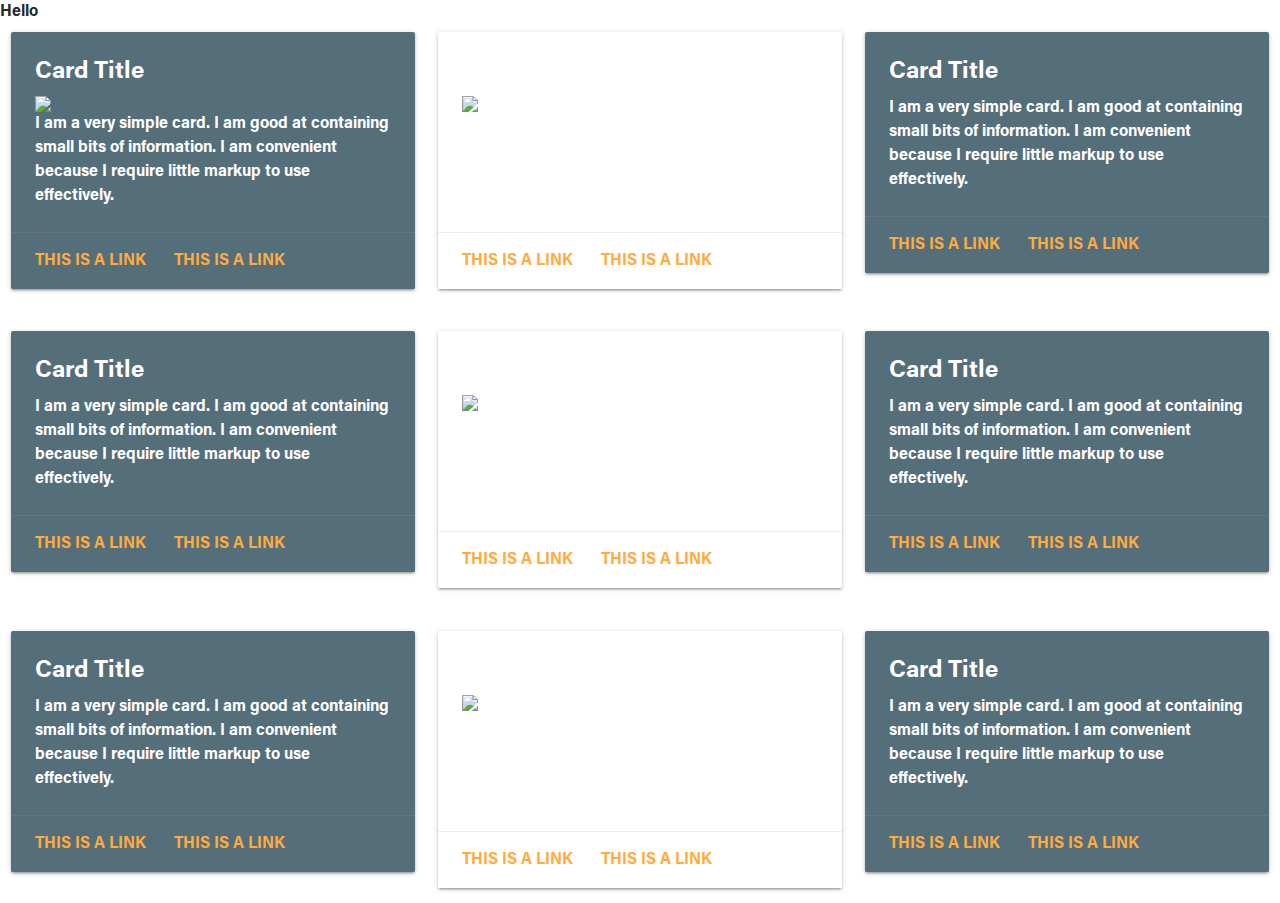
==== sponsership.html @ 3b0e9198 "add card" ====
<html>

<head>
    <title>Camber Racing - Sponerships</title>
    <link href="res/styles/globals.css" rel="stylesheet">
    <link href="res/styles/sponsership.css" rel="stylesheet">
    <meta name="viewport" content="width=device-width, initial-scale=1.0">
    <!-- Compiled and minified CSS -->
    <link rel="stylesheet" href="https://cdnjs.cloudflare.com/ajax/libs/materialize/1.0.0/css/materialize.min.css">

    <!-- Compiled and minified JavaScript -->
    <script src="https://cdnjs.cloudflare.com/ajax/libs/materialize/1.0.0/js/materialize.min.js"></script>
</head>

<body>
    <p class="text-center">Hello</p>
    <div class="row">
        <div class="col s12 m4">
            <div class="card blue-grey darken-1">
                <div class="card-content white-text">
                    <span class="card-title">Card Title</span>
                    <img src="sfdfsff" />
                    <p>I am a very simple card. I am good at containing small bits of information. I am convenient because I require little markup to use effectively.</p>
                </div>
                <div class="card-action">
                    <a href="#">This is a link</a>
                    <a href="#">This is a link</a>
                </div>
            </div>
        </div>
        <div class="col s12 m4">
            <div class="card darken-1" id="my-card">
                <div class="card-content white-text">
                    <span class="card-title">Card Title</span>
                    <img src="sfdfsff" />
                    <p>I am a very simple card. I am good at containing small bits of information. I am convenient because I require little markup to use effectively.</p>
                </div>
                <div class="card-action">
                    <a href="#">This is a link</a>
                    <a href="#">This is a link</a>
                </div>
            </div>
        </div>
        <div class="col s12 m4">
            <div class="card blue-grey darken-1">
                <div class="card-content white-text">
                    <span class="card-title">Card Title</span>
                    <p>I am a very simple card. I am good at containing small bits of information. I am convenient because I require little markup to use effectively.</p>
                </div>
                <div class="card-action">
                    <a href="#">This is a link</a>
                    <a href="#">This is a link</a>
                </div>
            </div>
        </div>
    </div>
    <div class="row">
        <div class="col s12 m4">
            <div class="card blue-grey darken-1">
                <div class="card-content white-text">
                    <span class="card-title">Card Title</span>

                    <p>I am a very simple card. I am good at containing small bits of information. I am convenient because I require little markup to use effectively.</p>
                </div>
                <div class="card-action">
                    <a href="#">This is a link</a>
                    <a href="#">This is a link</a>
                </div>
            </div>
        </div>
        <div class="col s12 m4">
            <div class="card darken-1" id="my-card">
                <div class="card-content white-text">
                    <span class="card-title">Card Title</span>
                    <img src="sfdfsff" />
                    <p>I am a very simple card. I am good at containing small bits of information. I am convenient because I require little markup to use effectively.</p>
                </div>
                <div class="card-action">
                    <a href="#">This is a link</a>
                    <a href="#">This is a link</a>
                </div>
            </div>
        </div>
        <div class="col s12 m4">
            <div class="card blue-grey darken-1">
                <div class="card-content white-text">
                    <span class="card-title">Card Title</span>
                    <p>I am a very simple card. I am good at containing small bits of information. I am convenient because I require little markup to use effectively.</p>
                </div>
                <div class="card-action">
                    <a href="#">This is a link</a>
                    <a href="#">This is a link</a>
                </div>
            </div>
        </div>
    </div>
    <div class="row">
        <div class="col s12 m4">
            <div class="card blue-grey darken-1">
                <div class="card-content white-text">
                    <span class="card-title">Card Title</span>

                    <p>I am a very simple card. I am good at containing small bits of information. I am convenient because I require little markup to use effectively.</p>
                </div>
                <div class="card-action">
                    <a href="#">This is a link</a>
                    <a href="#">This is a link</a>
                </div>
            </div>
        </div>
        <div class="col s12 m4">
            <div class="card darken-1" id="my-card">
                <div class="card-content white-text">
                    <span class="card-title">Card Title</span>
                    <img src="sfdfsff" />
                    <p>I am a very simple card. I am good at containing small bits of information. I am convenient because I require little markup to use effectively.</p>
                </div>
                <div class="card-action">
                    <a href="#">This is a link</a>
                    <a href="#">This is a link</a>
                </div>
            </div>
        </div>
        <div class="col s12 m4">
            <div class="card blue-grey darken-1">
                <div class="card-content white-text">
                    <span class="card-title">Card Title</span>
                    <p>I am a very simple card. I am good at containing small bits of information. I am convenient because I require little markup to use effectively.</p>
                </div>
                <div class="card-action">
                    <a href="#">This is a link</a>
                    <a href="#">This is a link</a>
                </div>
            </div>
        </div>
    </div>
</body>

</html>
---- res/styles/globals.css ----
@font-face {
  font-family: "Acumin";
  src: url("../../fonts/Acumin-BdPro.otf");
  font-weight: normal;
  font-style: normal;
}

@font-face {
  font-family: "OpenSans";
  src: url("../../fonts/OpenSans-Regular.ttf");
  font-weight: normal;
  font-style: normal;
}

:root {
  --primary-color: #0078ff;
  --secondary-color: #07254f;
  --background-color: #f3f5f8;
}

* {
  margin: 0;
  padding: 0;
  box-sizing: border-box;
}

html,
body {
  height: 100%;
}

body {
  font-size: 16px;
  font-family: "Acumin", sans-serif;
  text-rendering: optimizeLegibility;
}

/*Example use of var colors

  h1 {
    color: var(--primary-color);
  }

*/
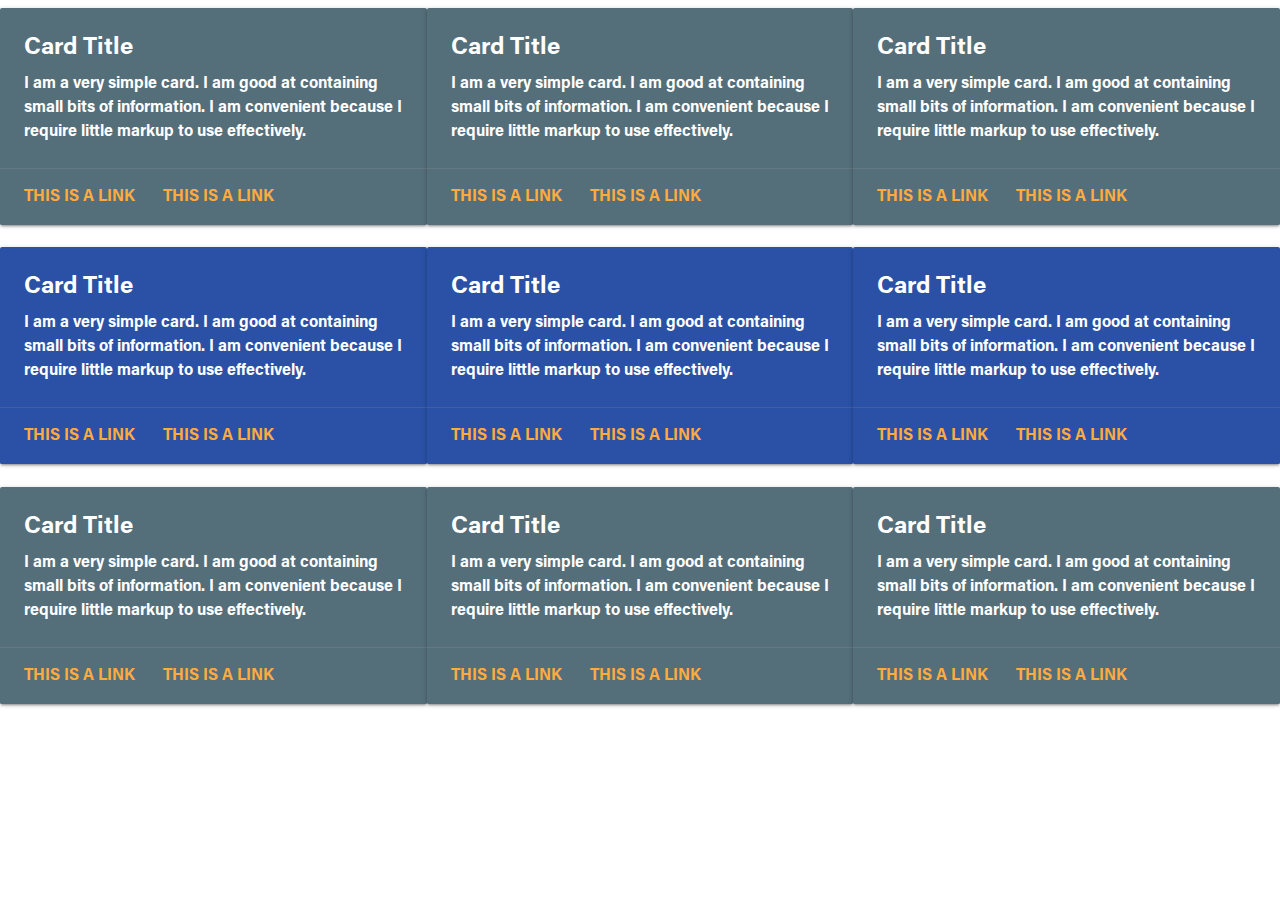
==== commit 57f83fe5: "no padding" ====
--- a/sponsership.html
+++ b/sponsership.html
@@ -13,13 +13,11 @@
 </head>
 
 <body>
-    <p class="text-center">Hello</p>
-    <div class="row">
-        <div class="col s12 m4">
+    <div class="row" id="margin">
+        <div class="col s12 m4" id="margin">
             <div class="card blue-grey darken-1">
                 <div class="card-content white-text">
                     <span class="card-title">Card Title</span>
-                    <img src="sfdfsff" />
                     <p>I am a very simple card. I am good at containing small bits of information. I am convenient because I require little markup to use effectively.</p>
                 </div>
                 <div class="card-action">
@@ -28,11 +26,10 @@
                 </div>
             </div>
         </div>
-        <div class="col s12 m4">
-            <div class="card darken-1" id="my-card">
+        <div class="col s12 m4" id="margin">
+            <div class="card blue-grey darken-1" >
                 <div class="card-content white-text">
                     <span class="card-title">Card Title</span>
-                    <img src="sfdfsff" />
                     <p>I am a very simple card. I am good at containing small bits of information. I am convenient because I require little markup to use effectively.</p>
                 </div>
                 <div class="card-action">
@@ -41,7 +38,7 @@
                 </div>
             </div>
         </div>
-        <div class="col s12 m4">
+        <div class="col s12 m4" id="margin">
             <div class="card blue-grey darken-1">
                 <div class="card-content white-text">
                     <span class="card-title">Card Title</span>
@@ -54,8 +51,47 @@
             </div>
         </div>
     </div>
-    <div class="row">
-        <div class="col s12 m4">
+    <div class="row" id="margin">
+        <div class="col s12 m4" id="margin">
+                <div class="card darken-1" id="my-card">
+                <div class="card-content white-text">
+                    <span class="card-title">Card Title</span>
+
+                    <p>I am a very simple card. I am good at containing small bits of information. I am convenient because I require little markup to use effectively.</p>
+                </div>
+                <div class="card-action">
+                    <a href="#">This is a link</a>
+                    <a href="#">This is a link</a>
+                </div>
+            </div>
+        </div>
+        <div class="col s12 m4" id="margin">
+            <div class="card darken-1" id="my-card">
+                <div class="card-content white-text">
+                    <span class="card-title">Card Title</span>
+                    <p>I am a very simple card. I am good at containing small bits of information. I am convenient because I require little markup to use effectively.</p>
+                </div>
+                <div class="card-action">
+                    <a href="#">This is a link</a>
+                    <a href="#">This is a link</a>
+                </div>
+            </div>
+        </div>
+        <div class="col s12 m4" id="margin">
+            <div class="card darken-1" id="my-card">
+                <div class="card-content white-text">
+                    <span class="card-title">Card Title</span>
+                    <p>I am a very simple card. I am good at containing small bits of information. I am convenient because I require little markup to use effectively.</p>
+                </div>
+                <div class="card-action">
+                    <a href="#">This is a link</a>
+                    <a href="#">This is a link</a>
+                </div>
+            </div>
+        </div>
+    </div>
+    <div class="row" id="margin">
+            <div class="col s12 m4" id="margin">
             <div class="card blue-grey darken-1">
                 <div class="card-content white-text">
                     <span class="card-title">Card Title</span>
@@ -68,20 +104,7 @@
                 </div>
             </div>
         </div>
-        <div class="col s12 m4">
-            <div class="card darken-1" id="my-card">
-                <div class="card-content white-text">
-                    <span class="card-title">Card Title</span>
-                    <img src="sfdfsff" />
-                    <p>I am a very simple card. I am good at containing small bits of information. I am convenient because I require little markup to use effectively.</p>
-                </div>
-                <div class="card-action">
-                    <a href="#">This is a link</a>
-                    <a href="#">This is a link</a>
-                </div>
-            </div>
-        </div>
-        <div class="col s12 m4">
+        <div class="col s12 m4" id="margin">
             <div class="card blue-grey darken-1">
                 <div class="card-content white-text">
                     <span class="card-title">Card Title</span>
@@ -93,35 +116,7 @@
                 </div>
             </div>
         </div>
-    </div>
-    <div class="row">
-        <div class="col s12 m4">
-            <div class="card blue-grey darken-1">
-                <div class="card-content white-text">
-                    <span class="card-title">Card Title</span>
-
-                    <p>I am a very simple card. I am good at containing small bits of information. I am convenient because I require little markup to use effectively.</p>
-                </div>
-                <div class="card-action">
-                    <a href="#">This is a link</a>
-                    <a href="#">This is a link</a>
-                </div>
-            </div>
-        </div>
-        <div class="col s12 m4">
-            <div class="card darken-1" id="my-card">
-                <div class="card-content white-text">
-                    <span class="card-title">Card Title</span>
-                    <img src="sfdfsff" />
-                    <p>I am a very simple card. I am good at containing small bits of information. I am convenient because I require little markup to use effectively.</p>
-                </div>
-                <div class="card-action">
-                    <a href="#">This is a link</a>
-                    <a href="#">This is a link</a>
-                </div>
-            </div>
-        </div>
-        <div class="col s12 m4">
+        <div class="col s12 m4" id="margin">
             <div class="card blue-grey darken-1">
                 <div class="card-content white-text">
                     <span class="card-title">Card Title</span>
--- a/res/styles/sponsership.css
+++ b/res/styles/sponsership.css
@@ -0,0 +1,15 @@
+                .text-center {
+                    color: blue;
+                }
+                
+                .text-center2 {
+                    color: black;
+                }
+                
+                #my-card {
+                    background-color: rgb(42, 81, 165) !important;
+                }
+                #margin { 
+                    margin: 0 !important;
+                    padding: 0 !important; 
+                  }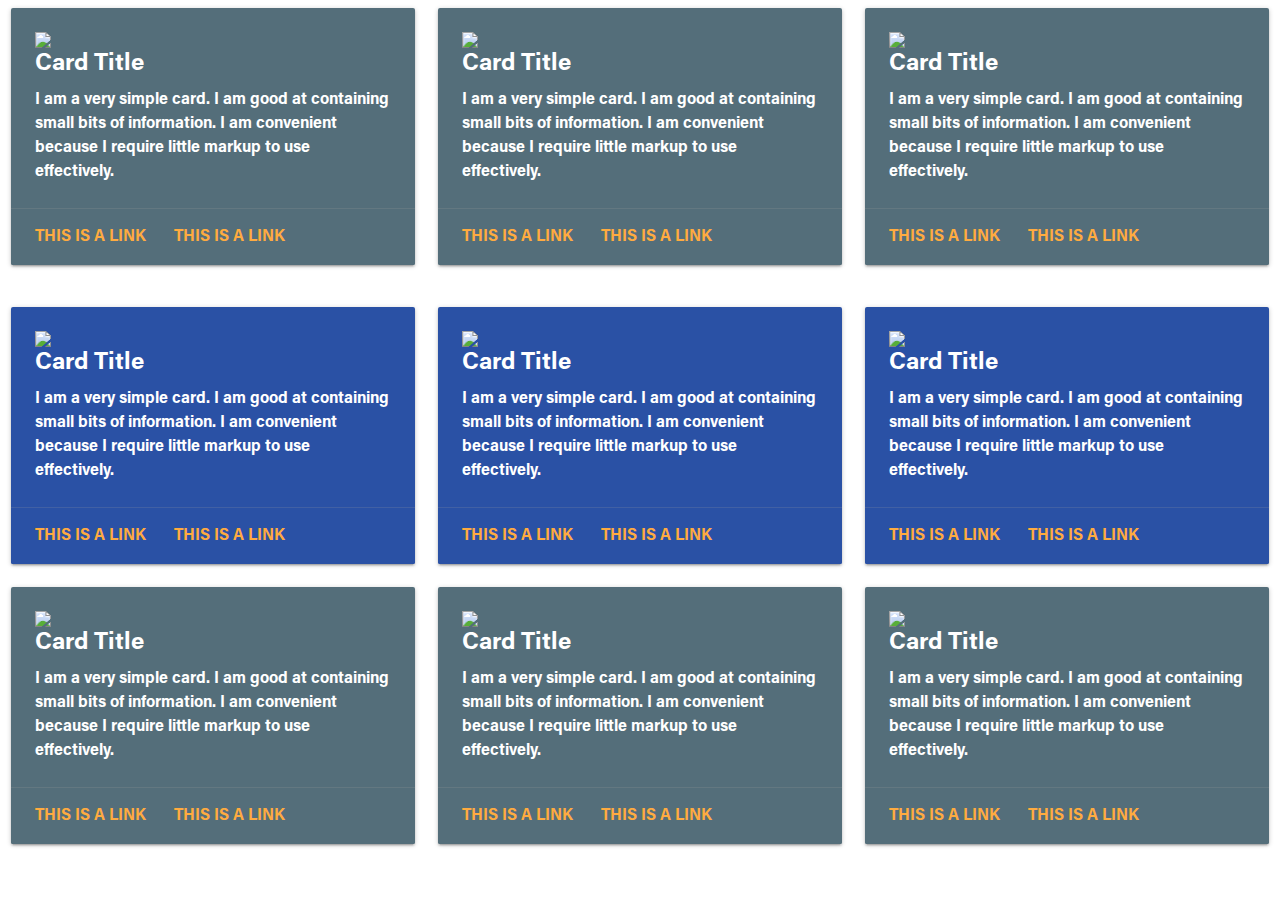
==== commit 71d243e9: "images added" ====
--- a/sponsership.html
+++ b/sponsership.html
@@ -13,10 +13,11 @@
 </head>
 
 <body>
-    <div class="row" id="margin">
-        <div class="col s12 m4" id="margin">
+    <div class="row" >
+        <div class="col s12 m4" id="padding">
             <div class="card blue-grey darken-1">
                 <div class="card-content white-text">
+                    <img src="images/sample-1.jpg">
                     <span class="card-title">Card Title</span>
                     <p>I am a very simple card. I am good at containing small bits of information. I am convenient because I require little markup to use effectively.</p>
                 </div>
@@ -26,9 +27,10 @@
                 </div>
             </div>
         </div>
-        <div class="col s12 m4" id="margin">
+        <div class="col s12 m4" id="padding">
             <div class="card blue-grey darken-1" >
                 <div class="card-content white-text">
+                    <img src="images/sample-1.jpg">
                     <span class="card-title">Card Title</span>
                     <p>I am a very simple card. I am good at containing small bits of information. I am convenient because I require little markup to use effectively.</p>
                 </div>
@@ -38,9 +40,10 @@
                 </div>
             </div>
         </div>
-        <div class="col s12 m4" id="margin">
+        <div class="col s12 m4" id="padding">
             <div class="card blue-grey darken-1">
                 <div class="card-content white-text">
+                    <img src="images/sample-1.jpg">
                     <span class="card-title">Card Title</span>
                     <p>I am a very simple card. I am good at containing small bits of information. I am convenient because I require little markup to use effectively.</p>
                 </div>
@@ -52,9 +55,10 @@
         </div>
     </div>
     <div class="row" id="margin">
-        <div class="col s12 m4" id="margin">
+        <div class="col s12 m4" id="padding">
                 <div class="card darken-1" id="my-card">
                 <div class="card-content white-text">
+                    <img src="images/sample-1.jpg">
                     <span class="card-title">Card Title</span>
 
                     <p>I am a very simple card. I am good at containing small bits of information. I am convenient because I require little markup to use effectively.</p>
@@ -65,9 +69,10 @@
                 </div>
             </div>
         </div>
-        <div class="col s12 m4" id="margin">
+        <div class="col s12 m4" id="padding">
             <div class="card darken-1" id="my-card">
                 <div class="card-content white-text">
+                    <img src="images/sample-1.jpg">
                     <span class="card-title">Card Title</span>
                     <p>I am a very simple card. I am good at containing small bits of information. I am convenient because I require little markup to use effectively.</p>
                 </div>
@@ -77,9 +82,10 @@
                 </div>
             </div>
         </div>
-        <div class="col s12 m4" id="margin">
+        <div class="col s12 m4" id="padding">
             <div class="card darken-1" id="my-card">
                 <div class="card-content white-text">
+                    <img src="images/sample-1.jpg">
                     <span class="card-title">Card Title</span>
                     <p>I am a very simple card. I am good at containing small bits of information. I am convenient because I require little markup to use effectively.</p>
                 </div>
@@ -91,9 +97,10 @@
         </div>
     </div>
     <div class="row" id="margin">
-            <div class="col s12 m4" id="margin">
+            <div class="col s12 m4" id="padding">
             <div class="card blue-grey darken-1">
                 <div class="card-content white-text">
+                    <img src="images/sample-1.jpg">
                     <span class="card-title">Card Title</span>
 
                     <p>I am a very simple card. I am good at containing small bits of information. I am convenient because I require little markup to use effectively.</p>
@@ -104,9 +111,10 @@
                 </div>
             </div>
         </div>
-        <div class="col s12 m4" id="margin">
+        <div class="col s12 m4" id="padding">
             <div class="card blue-grey darken-1">
                 <div class="card-content white-text">
+                    <img src="images/sample-1.jpg">
                     <span class="card-title">Card Title</span>
                     <p>I am a very simple card. I am good at containing small bits of information. I am convenient because I require little markup to use effectively.</p>
                 </div>
@@ -116,9 +124,10 @@
                 </div>
             </div>
         </div>
-        <div class="col s12 m4" id="margin">
+        <div class="col s12 m4" id="padding">
             <div class="card blue-grey darken-1">
                 <div class="card-content white-text">
+                    <img src="images/sample-1.jpg">
                     <span class="card-title">Card Title</span>
                     <p>I am a very simple card. I am good at containing small bits of information. I am convenient because I require little markup to use effectively.</p>
                 </div>
--- a/res/styles/sponsership.css
+++ b/res/styles/sponsership.css
@@ -12,4 +12,8 @@
                 #margin { 
                     margin: 0 !important;
                     padding: 0 !important; 
-                  }+                  }
+                #padding
+                {
+                    margin: 0px !important;
+                }